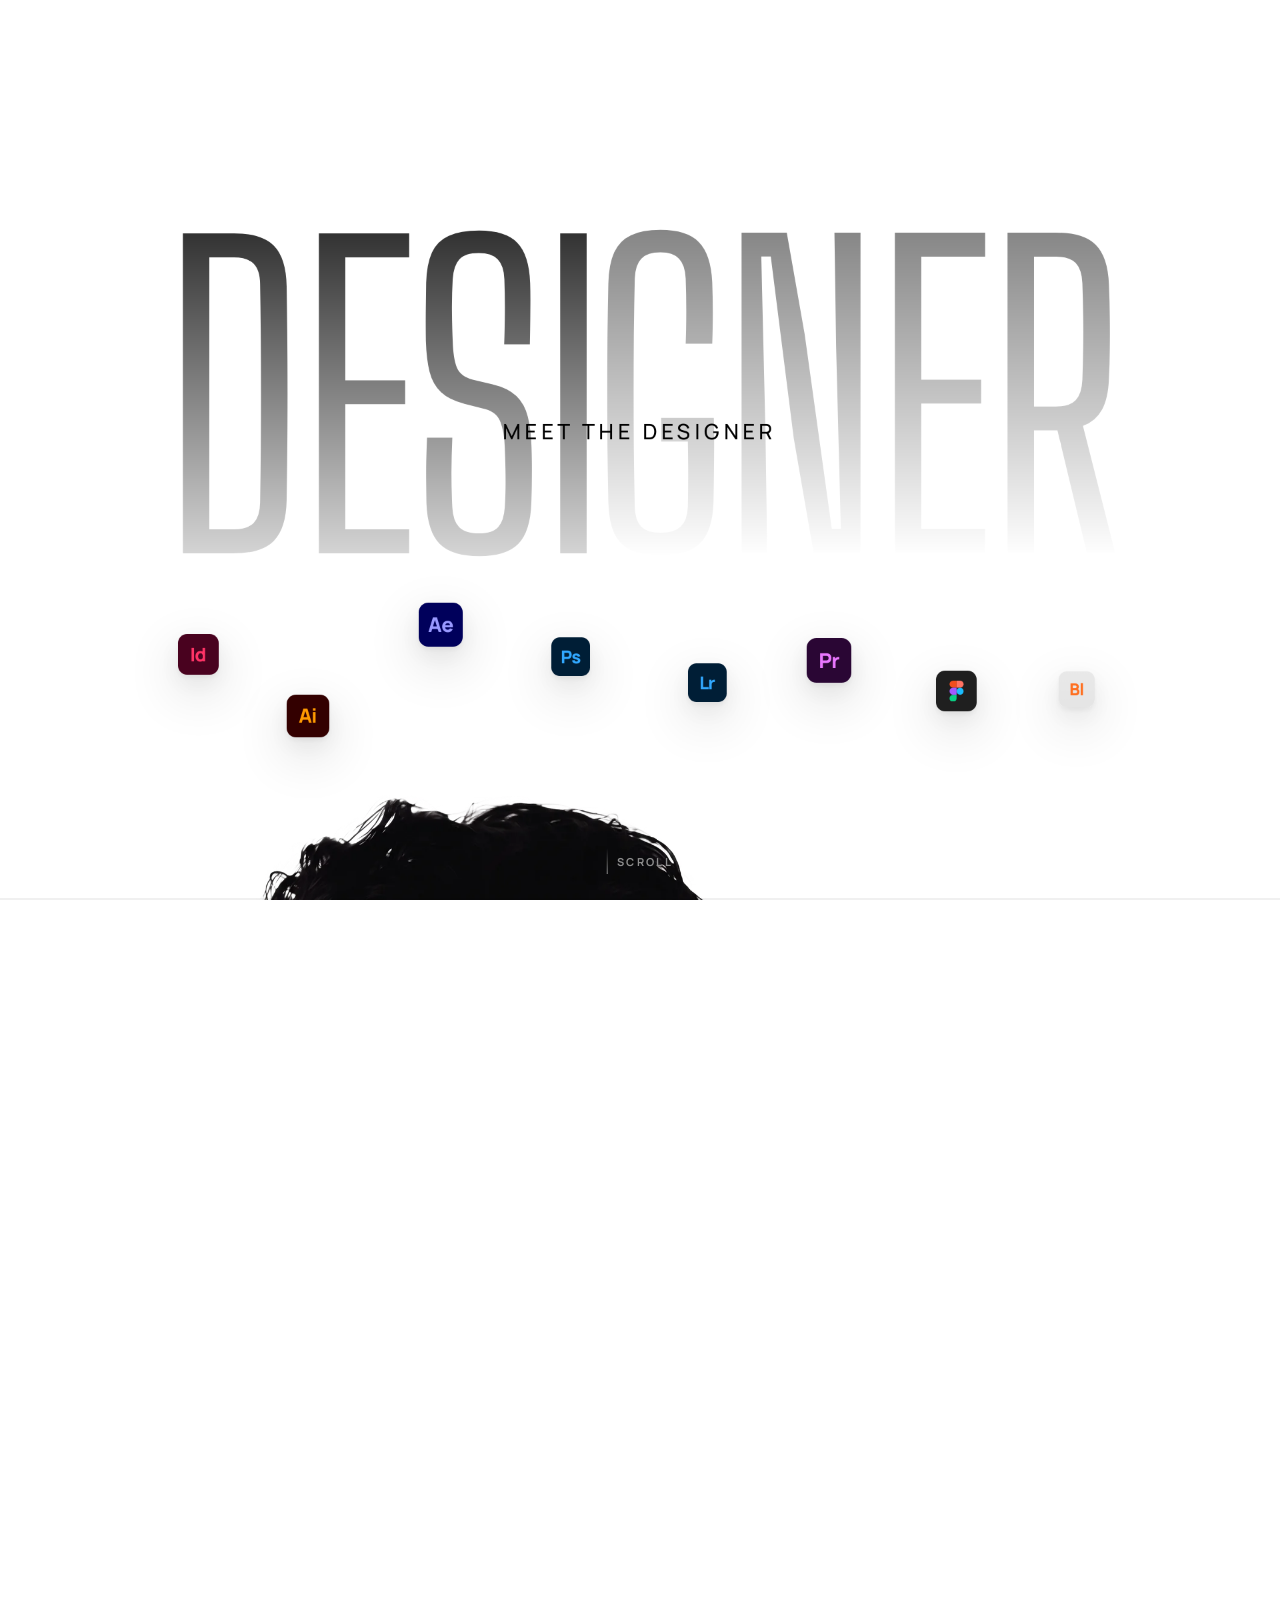
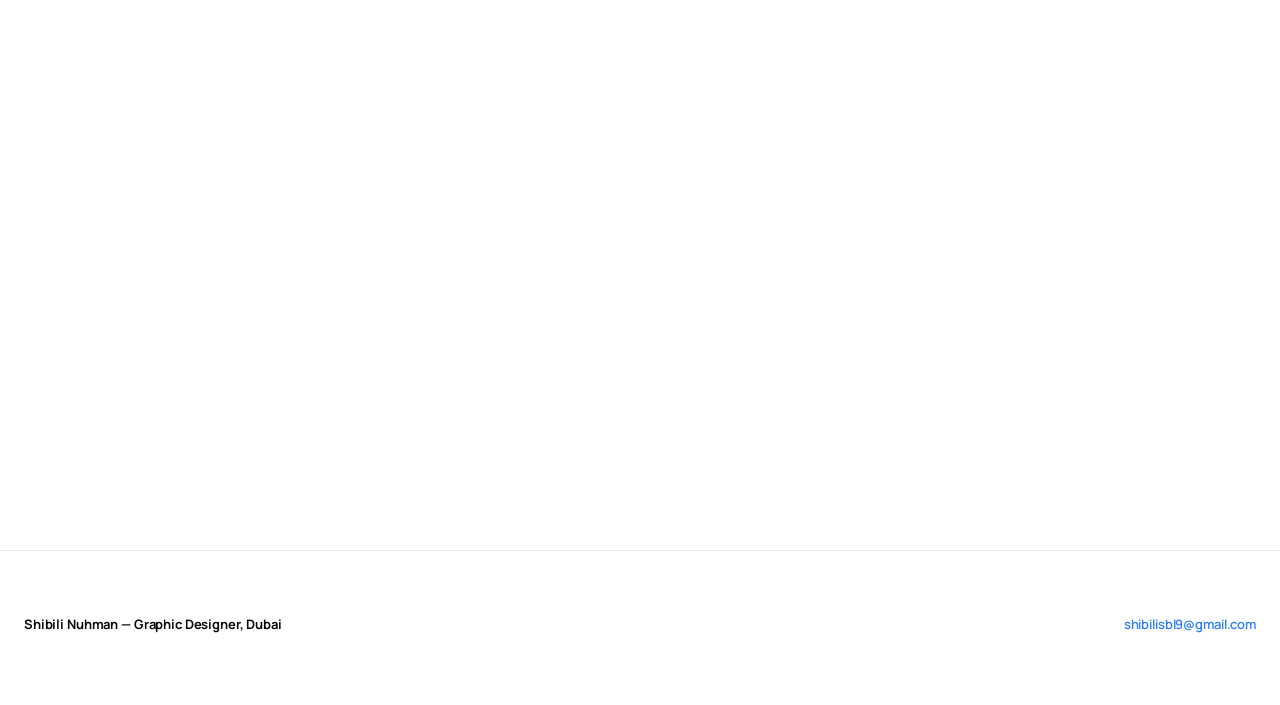
==== portfolio/index.html @ 5ada85d9 "Add scroll-animated portfolio built from the Figma storyboard The uploaded .fig is a 12-frame storyb" ====
<!doctype html>
<html lang="en">
<head>
<meta charset="utf-8" />
<meta name="viewport" content="width=device-width,initial-scale=1,viewport-fit=cover" />
<title>Shibili Nuhman — Graphic Designer</title>
<meta name="description" content="Graphic designer in Dubai. Concept, execution, deliver — one seamless workflow from the first sketch to the final export." />
<meta name="theme-color" content="#ffffff" />
<link rel="icon" href="data:image/svg+xml,%3Csvg xmlns='http://www.w3.org/2000/svg' viewBox='0 0 32 32'%3E%3Crect width='32' height='32' rx='7' fill='%23000'/%3E%3Ctext x='16' y='23' font-family='Helvetica,Arial,sans-serif' font-size='19' font-weight='700' fill='%23fff' text-anchor='middle'%3ES%3C/text%3E%3C/svg%3E" />
<meta property="og:title" content="Shibili Nuhman — Graphic Designer" />
<meta property="og:description" content="Concept, execution, deliver. One seamless workflow from the first sketch to the final export." />
<meta property="og:type" content="website" />
<link rel="preload" href="fonts/manrope-latin.woff2" as="font" type="font/woff2" crossorigin />
<link rel="preload" href="fonts/big-shoulders-display-latin.woff2" as="font" type="font/woff2" crossorigin />
<link rel="stylesheet" href="styles.css" />
</head>
<body>

<div class="scroller" id="scroller">
  <div class="pin">
    <div class="stage" id="stage">
      <div class="frame" id="frame">

        <!-- ── Act 1 · kinetic type ─────────────────────────── -->
        <div class="giant giant--a" id="desi">DESI</div>
        <img class="cutout" id="cutout" src="assets/portrait-cutout.webp"
             alt="Shibili Nuhman in profile, lit from behind" decoding="async" fetchpriority="high" />
        <div class="giant giant--b" id="gner">GNER</div>
        <div class="meet" id="meet">MEET THE DESIGNER</div>

        <!-- ── Act 2 · portrait + statement ─────────────────── -->
        <img class="profile" id="profile" src="assets/portrait-profile.webp"
             alt="Black and white portrait of Shibili Nuhman" decoding="async" />

        <div class="card" id="card"></div>
        <div class="hi" id="hi">Hi,</div>

        <h1 class="heading" id="heading">
          <span class="ln" id="ln1">Hi, I&rsquo;m</span>
          <span class="ln" id="ln2">Shibili Nuhman</span>
          <span class="ln" id="ln3">I love making brands m<span id="oo">o</span>ve</span>
          <span class="ln" id="ln4">on screens, on paper, on streets</span>
        </h1>

        <div class="badge" id="badge">
          <span class="badge__pill badge__pill--3"></span>
          <span class="badge__pill badge__pill--2"></span>
          <span class="badge__pill badge__pill--1"></span>
          <span class="badge__face">GRAPHIC DESIGNER</span>
        </div>

        <!-- ── Act 3 · the facts ────────────────────────────── -->
        <div class="panel" id="panel">
          <div class="panel__glass panel__glass--main"></div>
          <div class="panel__glass panel__glass--top"></div>
          <div class="panel__glass panel__glass--bottom"></div>

          <div class="pl pl--work">
            <p class="ovl">HOW I WORK</p>
            <p class="lede">CONCEPT &bull; EXECUTION &bull; DELIVER</p>
            <p class="note">No switch. No wait. One seamless, reusable workflow<br />from the first sketch to the final export.</p>
          </div>

          <div class="pl pl--where">
            <p class="ovl">WHERE I WORK(ED)</p>
            <p class="stat">4+</p>
            <p class="orgs"><span>Zee Real Estate</span><span>Dulight FZE</span></p>
            <p class="note note--tight">years in Dubai, building<br />content that carries them.</p>
          </div>

          <div class="pl pl--lang">
            <p class="lede lede--sm">ENGLISH &bull; ARABIC &bull; MALAYALAM</p>
            <p class="note note--xs">I read and write English and Arabic. Speaking is limited to English and my native Malayalam.</p>
          </div>
        </div>

        <!-- software row: animates on its own path across the whole timeline -->
        <div class="tools" id="tools">
          <span class="tool" data-tool="id"><b>Id</b></span>
          <span class="tool" data-tool="ai"><b>Ai</b></span>
          <span class="tool" data-tool="ae"><b>Ae</b></span>
          <span class="tool" data-tool="ps"><b>Ps</b></span>
          <span class="tool" data-tool="lr"><b>Lr</b></span>
          <span class="tool" data-tool="pr"><b>Pr</b></span>
          <span class="tool" data-tool="fg"><svg viewBox="0 0 38 57" aria-hidden="true"><path fill="#1ABCFE" d="M19 28.5a9.5 9.5 0 1 1 19 0 9.5 9.5 0 0 1-19 0z"/><path fill="#0ACF83" d="M0 47.5A9.5 9.5 0 0 1 9.5 38H19v9.5a9.5 9.5 0 1 1-19 0z"/><path fill="#FF7262" d="M19 0v19h9.5a9.5 9.5 0 1 0 0-19H19z"/><path fill="#F24E1E" d="M0 9.5A9.5 9.5 0 0 0 9.5 19H19V0H9.5A9.5 9.5 0 0 0 0 9.5z"/><path fill="#A259FF" d="M0 28.5A9.5 9.5 0 0 0 9.5 38H19V19H9.5A9.5 9.5 0 0 0 0 28.5z"/></svg></span>
          <span class="tool" data-tool="bl"><b>Bl</b></span>
        </div>

        <img class="photocard" id="photocard" src="assets/portrait-card.webp"
             alt="Portrait of Shibili Nuhman" decoding="async" />

      </div><!-- /frame -->
    </div><!-- /stage -->

    <div class="cue" id="cue"><span></span>scroll</div>
    <div class="rail"><i id="railfill"></i></div>
  </div><!-- /pin -->
</div><!-- /scroller -->

<footer class="foot">
  <p class="foot__name">Shibili Nuhman &mdash; Graphic Designer, Dubai</p>
  <p class="foot__links">
    <a href="mailto:shibilisbl9@gmail.com">shibilisbl9@gmail.com</a>
  </p>
</footer>

<noscript>
  <style>
    .scroller{height:auto}
    .pin{position:static;height:auto;overflow:visible}
    .stage{position:static}
    .frame{position:static;transform:none;width:auto;height:auto}
    .frame > *{position:static!important;transform:none!important;opacity:1!important}
    .giant,.meet,.cutout,.profile,.card,.hi,.badge,.panel__glass,.tools,.rail,.cue{display:none}
    .heading{width:auto;padding:14vh 6vw 0;font-size:clamp(28px,5vw,58px);line-height:1.18}
    .panel{padding:6vh 6vw}
    .pl{position:static;inset:auto;margin-bottom:34px}
    .pl p{position:static!important;width:auto!important;margin:0 0 6px}
    .photocard{display:block;width:min(320px,60vw);height:auto;margin:0 6vw 6vh}
  </style>
</noscript>
<script src="scroll.js"></script>
</body>
</html>
---- portfolio/styles.css ----
/* ============================================================
   Shibili Nuhman — scroll-driven portfolio
   Layout is authored in Figma design space and scaled to fit:
     desktop  1920 x 1080
     compact   390 x  844
   Every animated box is positioned by JS in design pixels.
   ============================================================ */

/* Self-hosted variable faces (SIL Open Font License 1.1) — no third-party
   requests, and the metrics the layout is tuned against always arrive. */
@font-face{
  font-family:"Manrope";
  font-style:normal;
  font-weight:400 800;
  font-display:swap;
  src:url("fonts/manrope-latin.woff2") format("woff2");
  unicode-range:U+0000-00FF,U+0131,U+0152-0153,U+02BB-02BC,U+02C6,U+02DA,U+02DC,U+0304,U+0308,U+0329,U+2000-206F,U+20AC,U+2122,U+2191,U+2193,U+2212,U+2215,U+FEFF,U+FFFD;
}
@font-face{
  font-family:"Manrope";
  font-style:normal;
  font-weight:400 800;
  font-display:swap;
  src:url("fonts/manrope-latin-ext.woff2") format("woff2");
  unicode-range:U+0100-02BA,U+02BD-02C5,U+02C7-02CC,U+02CE-02D7,U+02DD-02FF,U+0304,U+0308,U+0329,U+1D00-1DBF,U+1E00-1E9F,U+1EF2-1EFF,U+2020,U+20A0-20AB,U+20AD-20C0,U+2113,U+2C60-2C7F,U+A720-A7FF;
}
@font-face{
  font-family:"Big Shoulders Display";
  font-style:normal;
  font-weight:400 600;
  font-display:swap;
  src:url("fonts/big-shoulders-display-latin.woff2") format("woff2");
  unicode-range:U+0000-00FF,U+0131,U+0152-0153,U+02BB-02BC,U+02C6,U+02DA,U+02DC,U+0304,U+0308,U+0329,U+2000-206F,U+20AC,U+2122,U+2191,U+2193,U+2212,U+2215,U+FEFF,U+FFFD;
}

:root{
  /* desktop design-space type scale is the default, so the page still reads
     correctly before JS picks a layout (and with JS off entirely) */
  --giant-size:600px; --meet-size:32px;  --hi-size:228px;
  --head-size:47px;   --head-lh:55px;    --head-w:900px;
  --ovl-size:14px;    --lede-size:28px;  --lede-sm:14px;
  --note-size:17px;   --note-sm:14px;    --note-xs:11px;
  --stat-size:68px;   --org-size:17px;

  --ink:#000;
  --ink-soft:#0B0B0B;
  --muted:#8D8D8D;
  --accent:#2B7FFF;
  --paper:#fff;

  /* Figma "Group 8" layered lift */
  --lift:
    0 6px 13px rgba(0,0,0,.29),
    0 24px 24px rgba(0,0,0,.26),
    0 55px 33px rgba(0,0,0,.15),
    0 98px 39px rgba(0,0,0,.04),
    0 153px 43px rgba(0,0,0,.01);
  --lift-tool:
    0 26px 80px rgba(0,0,0,.16),
    0 12px 40px rgba(0,0,0,.07),
    0 5px 8px rgba(0,0,0,.05);
}

*,*::before,*::after{box-sizing:border-box}

html{background:var(--paper);-webkit-text-size-adjust:100%}
body{
  margin:0;
  background:var(--paper);
  color:var(--ink);
  font-family:"Manrope",ui-sans-serif,system-ui,-apple-system,"Segoe UI",Roboto,sans-serif;
  -webkit-font-smoothing:antialiased;
  -moz-osx-font-smoothing:grayscale;
  overflow-x:hidden;
}

/* ── scroll scaffold ─────────────────────────────────────── */
.scroller{height:950vh;position:relative}
.pin{position:sticky;top:0;height:100svh;overflow:hidden}

.stage{position:absolute;inset:0}
.frame{
  position:absolute;
  left:50%;top:50%;
  width:var(--W);height:var(--H);
  transform:translate(-50%,-50%) scale(var(--s,1));
  transform-origin:center center;
  will-change:transform;
}
.frame > *{position:absolute;top:0;left:0;will-change:transform,opacity}
#desi{z-index:1} #cutout{z-index:2} #gner{z-index:3} #meet{z-index:4}
#profile{z-index:2} #photocard{z-index:3}
#card{z-index:5} #panel{z-index:5} #hi{z-index:6} #heading{z-index:7}
#badge{z-index:8} #tools{z-index:9}

/* ── Act 1 · giant kinetic type ──────────────────────────── */
.giant{
  width:var(--W);
  font-family:"Big Shoulders Display","Oswald","Haettenschweiler","Arial Narrow",
              ui-sans-serif,system-ui,sans-serif;
  font-weight:400;
  font-size:var(--giant-size);
  line-height:1.2;
  letter-spacing:-.02em;
  text-align:center;
  white-space:nowrap;
  -webkit-background-clip:text;
  background-clip:text;
  color:transparent;
  user-select:none;
}
.giant--a{background-image:linear-gradient(180deg,rgba(0,0,0,.95) 0%,rgba(255,255,255,0) 100%)}
.giant--b{background-image:linear-gradient(180deg,rgba(0,0,0,.58) 0%,rgba(255,255,255,0) 83%)}

.meet{
  width:var(--W);
  text-align:center;
  font-family:-apple-system,"SF Pro Display","Manrope",system-ui,sans-serif;
  font-weight:500;
  font-size:var(--meet-size);
  line-height:1.32;
  color:#000;
  white-space:nowrap;
  user-select:none;
}

.cutout{height:auto;object-fit:contain;pointer-events:none}

/* ── portraits ───────────────────────────────────────────── */
.profile{
  object-fit:cover;
  object-position:50% 22%;
  transform-origin:0 0;
  filter:contrast(.96) brightness(1.02);
}
.photocard{
  object-fit:cover;
  object-position:50% 30%;
  transform-origin:0 0;
  box-shadow:0 21px 46px rgba(0,0,0,.10), 0 83px 83px rgba(0,0,0,.09);
}

/* ── statement card + heading ────────────────────────────── */
.card{background:var(--paper);box-shadow:0 4px 200px rgba(0,0,0,.25)}

.hi{
  font-weight:600;
  font-size:var(--hi-size);
  line-height:1;
  letter-spacing:-.05em;
  transform-origin:0 0;
}

.heading{
  margin:0;
  font-weight:700;
  font-size:var(--head-size);
  line-height:var(--head-lh);
  letter-spacing:-.05em;
  color:var(--ink);
  width:var(--head-w);
}
.heading .ln{display:block;white-space:nowrap}
#oo{letter-spacing:-.06em}

/* ── glass badge (Figma "Liquid Glass" pill stack) ───────── */
.badge{display:block}
.badge__pill,.badge__face{
  position:absolute;
  border-radius:999px;
  display:grid;place-items:center;
}
.badge__pill{
  background:rgba(255,255,255,.55);
  box-shadow:inset 0 0 0 1px rgba(0,0,0,.06), 0 2px 10px rgba(0,0,0,.06);
  backdrop-filter:blur(6px);
  -webkit-backdrop-filter:blur(6px);
}
.badge__pill--3{left:0;   top:calc(var(--bh) * .34); width:calc(var(--bw) * .77); height:calc(var(--bh) * .66)}
.badge__pill--2{left:calc(var(--bw)*.06); top:calc(var(--bh)*.20); width:calc(var(--bw)*.80); height:calc(var(--bh)*.66)}
.badge__pill--1{left:calc(var(--bw)*.12); top:calc(var(--bh)*.34); width:calc(var(--bw)*.88); height:calc(var(--bh)*.66)}
.badge__face{
  left:calc(var(--bw)*.06); top:0;
  width:calc(var(--bw)*.92); height:calc(var(--bh)*.66);
  background:rgba(255,255,255,.72);
  box-shadow:inset 0 0 0 1px rgba(0,0,0,.08), 0 8px 24px rgba(0,0,0,.10);
  backdrop-filter:blur(14px) saturate(1.4);
  -webkit-backdrop-filter:blur(14px) saturate(1.4);
  font-size:calc(var(--bh) * .21);
  font-weight:800;
  letter-spacing:.14em;
  color:var(--ink-soft);
  white-space:nowrap;
}

/* ── info panel ──────────────────────────────────────────── */
.panel{--pw:1px}
.panel__glass{position:absolute}
.panel__glass--main  {left:0; top:0; width:67.8%;  height:100%;  background:rgba(217,217,217,.5)}
.panel__glass--top   {left:70%; top:0; width:30%; height:60%;  background:#CFD4D4; mix-blend-mode:luminosity}
.panel__glass--bottom{left:70%; top:65.7%; width:30%; height:34.3%; background:rgba(213,225,235,.79); opacity:.42; mix-blend-mode:luminosity}

.pl{position:absolute;inset:0}
.pl p{margin:0;position:absolute}

.ovl{
  font-size:var(--ovl-size);
  font-weight:700;
  letter-spacing:.07em;
  color:var(--muted);
  line-height:1.2;
}
.lede{
  font-size:var(--lede-size);
  font-weight:700;
  letter-spacing:.018em;
  color:var(--accent);
  line-height:1.64;
}
.lede--sm{font-size:var(--lede-sm);font-weight:800;letter-spacing:.036em;line-height:1.5}
.note{font-size:var(--note-size);font-weight:400;color:var(--ink);line-height:1.18}
.note--tight{font-size:var(--note-sm);line-height:1.15}
.note--xs{font-size:var(--note-xs);line-height:1.45}
.stat{
  font-size:var(--stat-size);
  font-weight:800;
  letter-spacing:-.069em;
  color:var(--accent);
  line-height:1.85;
}
.orgs{display:flex;flex-direction:column}
.orgs span{
  font-size:var(--org-size);
  font-weight:700;
  letter-spacing:-.022em;
  color:var(--ink-soft);
  line-height:1.3;
}

/* ── software tiles ──────────────────────────────────────── */
.tools{}
.tool{
  position:absolute;
  display:grid;place-items:center;
  border-radius:calc(var(--ts,42px) * .22);
  box-shadow:var(--lift-tool);
  overflow:hidden;
}
.tool b{
  font-weight:800;
  font-size:calc(var(--ts,42px) * .46);
  letter-spacing:-.02em;
  line-height:1;
}
.tool svg{width:52%;height:52%;display:block}
.tool[data-tool="id"]{background:#49021F} .tool[data-tool="id"] b{color:#FF3366}
.tool[data-tool="ai"]{background:#330000} .tool[data-tool="ai"] b{color:#FF9A00}
.tool[data-tool="ae"]{background:#00005B} .tool[data-tool="ae"] b{color:#9999FF}
.tool[data-tool="ps"]{background:#001E36} .tool[data-tool="ps"] b{color:#31A8FF}
.tool[data-tool="lr"]{background:#001E36} .tool[data-tool="lr"] b{color:#31A8FF}
.tool[data-tool="pr"]{background:#2A0634} .tool[data-tool="pr"] b{color:#EA77FF}
.tool[data-tool="fg"]{background:#1F1F1F}
.tool[data-tool="bl"]{background:linear-gradient(180deg,#E9E9E9,#E5E5E5)} .tool[data-tool="bl"] b{color:#FF7021}

/* ── chrome ──────────────────────────────────────────────── */
.cue{
  position:absolute;left:50%;bottom:26px;transform:translateX(-50%);
  display:flex;align-items:center;gap:9px;
  font-size:11px;font-weight:700;letter-spacing:.22em;text-transform:uppercase;
  color:var(--muted);pointer-events:none;
}
.cue span{
  width:1px;height:26px;
  background:linear-gradient(180deg,transparent,var(--muted));
  animation:drip 1.9s ease-in-out infinite;
}
@keyframes drip{0%,100%{transform:scaleY(.35);opacity:.35}50%{transform:scaleY(1);opacity:1}}

.rail{position:absolute;left:0;right:0;bottom:0;height:2px;background:rgba(0,0,0,.06)}
.rail i{display:block;height:100%;width:0;background:var(--accent);transform-origin:0 50%}

.foot{
  padding:64px 24px 72px;
  border-top:1px solid rgba(0,0,0,.08);
  display:flex;flex-wrap:wrap;gap:8px 32px;
  justify-content:space-between;align-items:baseline;
}
.foot p{margin:0;font-size:13px;letter-spacing:-.01em}
.foot__name{font-weight:700;color:var(--ink-soft)}
.foot__links a{color:var(--accent);text-decoration:none;font-weight:600}
.foot__links a:hover{text-decoration:underline}

/* ── design-space type scales ────────────────────────────── */
html.dsk{
  --giant-size:600px; --meet-size:32px;  --hi-size:228px;
  --head-size:47px;   --head-lh:55px;    --head-w:900px;
  --ovl-size:14px;    --lede-size:28px;  --lede-sm:14px;
  --note-size:17px;   --note-sm:14px;    --note-xs:11px;
  --stat-size:68px;   --org-size:17px;
}
html.mob{
  --giant-size:130px; --meet-size:12px;  --hi-size:80px;
  --head-size:22px;   --head-lh:26px;    --head-w:360px;
  --ovl-size:10px;    --lede-size:17px;  --lede-sm:11px;
  --note-size:11px;   --note-sm:10px;    --note-xs:9px;
  --stat-size:44px;   --org-size:13px;
}

/* panel internals · desktop — offsets are Figma coords minus the panel origin (178,712) */
html.dsk .pl--work  .ovl {left:53px;  top:33px}
html.dsk .pl--work  .lede{left:47px;  top:136px; width:540px}
html.dsk .pl--work  .note{left:49px;  top:192px; width:540px}
html.dsk .pl--where .ovl {left:642px; top:33px}
html.dsk .pl--where .stat{left:634px; top:32px}
html.dsk .pl--where .orgs{left:729px; top:58px}
html.dsk .pl--where .note{left:642px; top:122px; width:236px}
html.dsk .pl--lang  .lede--sm{left:635px; top:194px; width:112px}
html.dsk .pl--lang  .note--xs{left:739px; top:192px; width:140px}

/* panel internals · compact — two stacked rows instead of two columns */
html.mob .pl--work  .ovl {left:14px;  top:12px}
html.mob .pl--work  .lede{left:14px;  top:72px;  width:334px}
html.mob .pl--work  .note{left:14px;  top:100px; width:334px}
html.mob .pl--where .ovl {left:14px;  top:150px}
html.mob .pl--where .stat{left:14px;  top:160px}
html.mob .pl--where .orgs{left:78px;  top:176px}
html.mob .pl--where .note{left:14px;  top:222px; width:170px}
html.mob .pl--lang  .lede--sm{left:200px; top:150px; width:146px}
html.mob .pl--lang  .note--xs{left:200px; top:192px; width:146px}
html.mob .panel__glass--main  {left:0;   top:0;   width:100%; height:49%}
html.mob .panel__glass--top   {left:0;   top:52%; width:52%;  height:48%}
html.mob .panel__glass--bottom{left:54%; top:52%; width:46%;  height:48%}

/* ── reduced motion: hold the final composition ──────────── */
@media (prefers-reduced-motion: reduce){
  .cue{display:none}
  .cue span{animation:none}
}
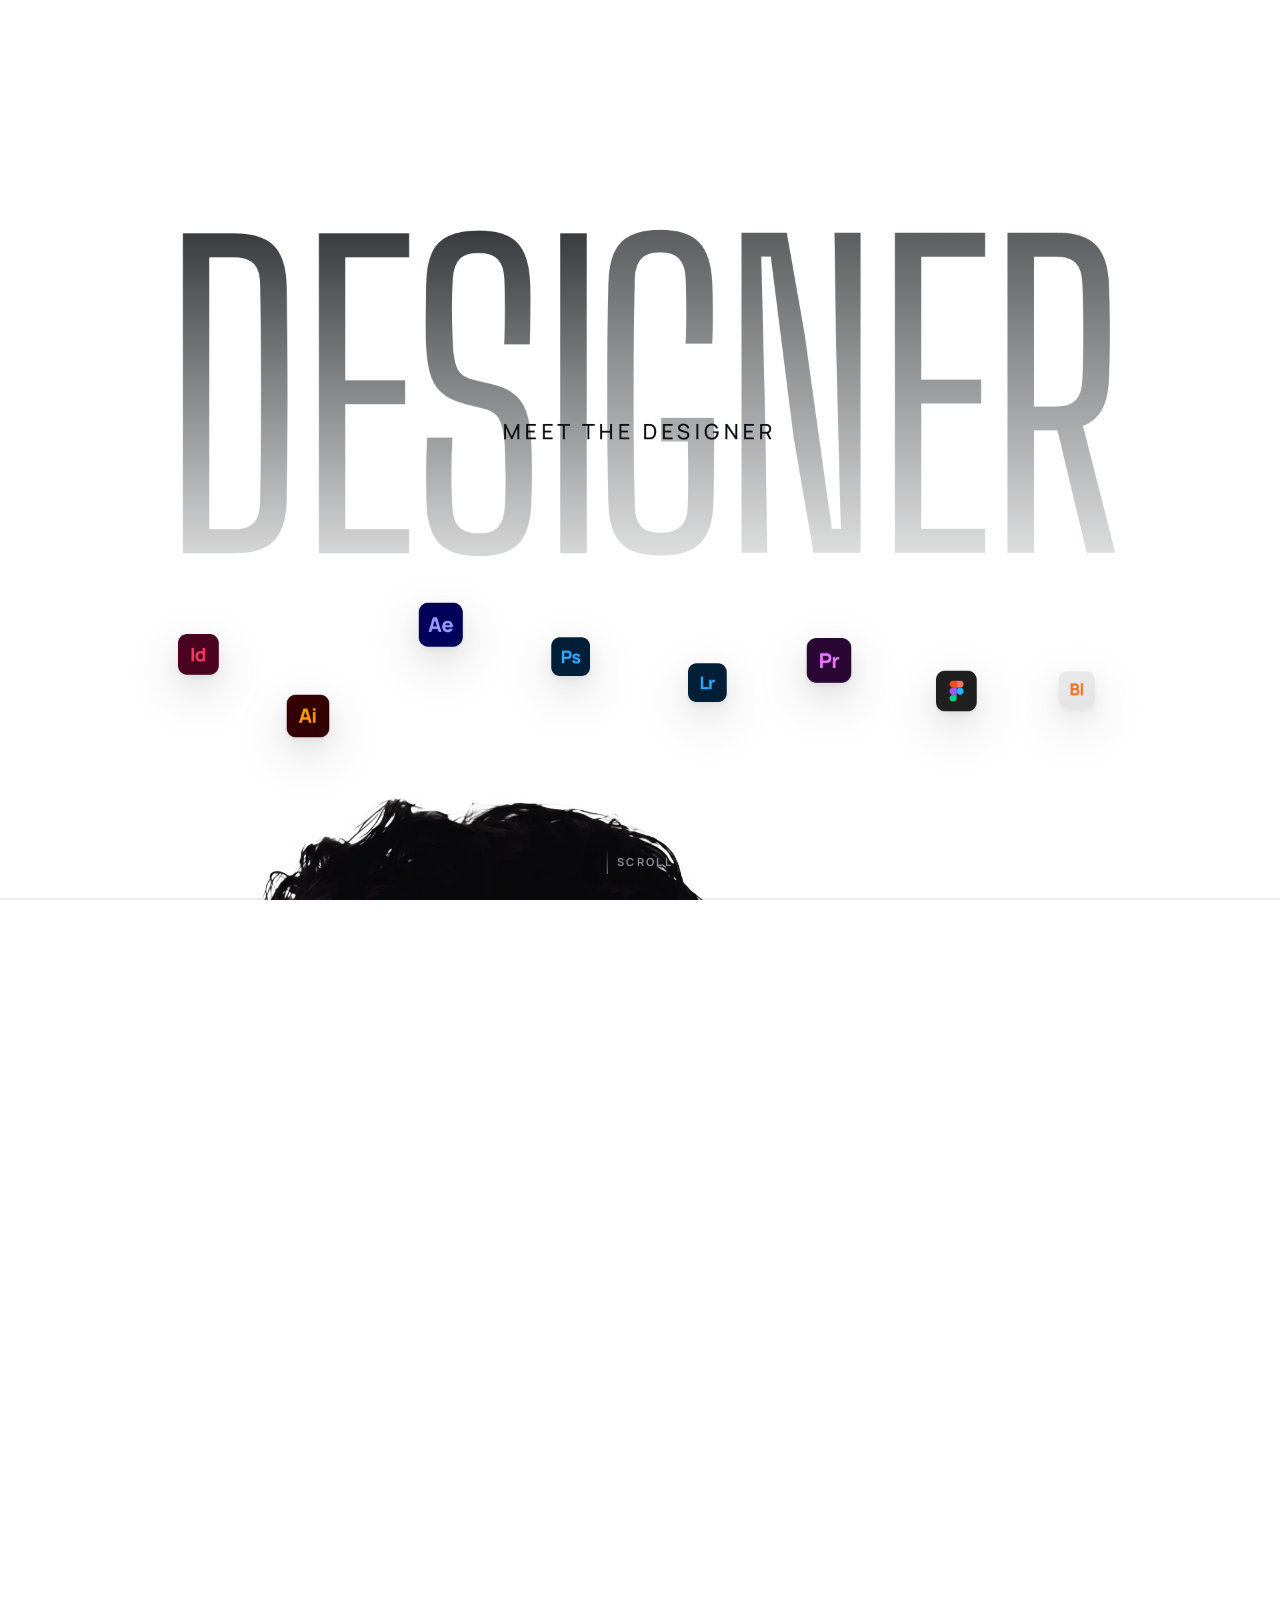
==== commit 10349107: "Rebuild the composition; keep the storyboard's choreography The Figma frames are working sketches, s" ====
--- a/portfolio/index.html
+++ b/portfolio/index.html
@@ -28,11 +28,15 @@
         <div class="giant giant--b" id="gner">GNER</div>
         <div class="meet" id="meet">MEET THE DESIGNER</div>
 
-        <!-- ── Act 2 · portrait + statement ─────────────────── -->
-        <img class="profile" id="profile" src="assets/portrait-profile.webp"
+        <!-- ── Act 2 · the portrait settles into its band ───── -->
+        <img class="portrait" id="profile" src="assets/portrait-profile.webp"
              alt="Black and white portrait of Shibili Nuhman" decoding="async" />
+        <img class="portrait" id="photocard" src="assets/portrait-card.webp"
+             alt="" aria-hidden="true" decoding="async" />
 
-        <div class="card" id="card"></div>
+        <!-- ── Act 3 · the statement ────────────────────────── -->
+        <div class="badge" id="badge"><span class="badge__face">GRAPHIC DESIGNER</span></div>
+
         <div class="hi" id="hi">Hi,</div>
 
         <h1 class="heading" id="heading">
@@ -42,39 +46,29 @@
           <span class="ln" id="ln4">on screens, on paper, on streets</span>
         </h1>
 
-        <div class="badge" id="badge">
-          <span class="badge__pill badge__pill--3"></span>
-          <span class="badge__pill badge__pill--2"></span>
-          <span class="badge__pill badge__pill--1"></span>
-          <span class="badge__face">GRAPHIC DESIGNER</span>
+        <!-- ── Act 4 · the facts ────────────────────────────── -->
+        <div class="panel" id="panel">
+          <section class="col col--work">
+            <p class="ovl">How I work</p>
+            <p class="lede">Concept &bull; Execution &bull; Deliver</p>
+            <p class="note">No switch. No wait. One seamless, reusable workflow from the first sketch to the final export.</p>
+          </section>
+
+          <section class="col col--where">
+            <p class="ovl">Where I work(ed)</p>
+            <p class="stat">4+</p>
+            <p class="note note--sm">years in Dubai, building brand identities and the content that carries them.</p>
+            <p class="orgs"><span>Zee Real Estate</span><span>Dulight FZE</span></p>
+          </section>
+
+          <section class="col col--lang">
+            <p class="ovl">Languages</p>
+            <p class="langs"><span>English</span><span>Arabic</span><span>Malayalam</span></p>
+            <p class="note note--xs">I read and write English and Arabic. Speaking is limited to English and my native Malayalam.</p>
+          </section>
         </div>
 
-        <!-- ── Act 3 · the facts ────────────────────────────── -->
-        <div class="panel" id="panel">
-          <div class="panel__glass panel__glass--main"></div>
-          <div class="panel__glass panel__glass--top"></div>
-          <div class="panel__glass panel__glass--bottom"></div>
-
-          <div class="pl pl--work">
-            <p class="ovl">HOW I WORK</p>
-            <p class="lede">CONCEPT &bull; EXECUTION &bull; DELIVER</p>
-            <p class="note">No switch. No wait. One seamless, reusable workflow<br />from the first sketch to the final export.</p>
-          </div>
-
-          <div class="pl pl--where">
-            <p class="ovl">WHERE I WORK(ED)</p>
-            <p class="stat">4+</p>
-            <p class="orgs"><span>Zee Real Estate</span><span>Dulight FZE</span></p>
-            <p class="note note--tight">years in Dubai, building<br />content that carries them.</p>
-          </div>
-
-          <div class="pl pl--lang">
-            <p class="lede lede--sm">ENGLISH &bull; ARABIC &bull; MALAYALAM</p>
-            <p class="note note--xs">I read and write English and Arabic. Speaking is limited to English and my native Malayalam.</p>
-          </div>
-        </div>
-
-        <!-- software row: animates on its own path across the whole timeline -->
+        <!-- the software row animates on its own path across the whole timeline -->
         <div class="tools" id="tools">
           <span class="tool" data-tool="id"><b>Id</b></span>
           <span class="tool" data-tool="ai"><b>Ai</b></span>
@@ -86,8 +80,10 @@
           <span class="tool" data-tool="bl"><b>Bl</b></span>
         </div>
 
-        <img class="photocard" id="photocard" src="assets/portrait-card.webp"
-             alt="Portrait of Shibili Nuhman" decoding="async" />
+        <p class="contact" id="contact">
+          <a href="mailto:shibilisbl9@gmail.com">shibilisbl9@gmail.com</a>
+          <span>Dubai, UAE</span>
+        </p>
 
       </div><!-- /frame -->
     </div><!-- /stage -->
@@ -97,26 +93,22 @@
   </div><!-- /pin -->
 </div><!-- /scroller -->
 
-<footer class="foot">
-  <p class="foot__name">Shibili Nuhman &mdash; Graphic Designer, Dubai</p>
-  <p class="foot__links">
-    <a href="mailto:shibilisbl9@gmail.com">shibilisbl9@gmail.com</a>
-  </p>
-</footer>
-
 <noscript>
   <style>
     .scroller{height:auto}
     .pin{position:static;height:auto;overflow:visible}
     .stage{position:static}
-    .frame{position:static;transform:none;width:auto;height:auto}
+    .frame{position:static;transform:none;width:auto;height:auto;padding:8vh 6vw}
     .frame > *{position:static!important;transform:none!important;opacity:1!important}
-    .giant,.meet,.cutout,.profile,.card,.hi,.badge,.panel__glass,.tools,.rail,.cue{display:none}
-    .heading{width:auto;padding:14vh 6vw 0;font-size:clamp(28px,5vw,58px);line-height:1.18}
-    .panel{padding:6vh 6vw}
-    .pl{position:static;inset:auto;margin-bottom:34px}
-    .pl p{position:static!important;width:auto!important;margin:0 0 6px}
-    .photocard{display:block;width:min(320px,60vw);height:auto;margin:0 6vw 6vh}
+    .giant,.meet,.cutout,.hi,.rail,.cue,#photocard{display:none}
+    .heading{width:auto;font-size:clamp(30px,5vw,64px);line-height:1.16;margin-bottom:8vh}
+    .panel{display:flex;flex-wrap:wrap;gap:40px}
+    .col{position:static!important;width:min(420px,100%)!important}
+    .tools{display:flex;flex-wrap:wrap;gap:12px;margin:32px 0}
+    .tool{position:static!important;transform:none!important;width:48px!important;height:48px!important;--ts:48px}
+    .portrait{display:block;width:min(360px,70vw);height:auto;margin-top:6vh;mask-image:none;-webkit-mask-image:none}
+    .badge{width:auto;height:auto;margin-bottom:24px}
+    .badge__face{position:static!important;width:auto!important;height:auto!important;padding:12px 22px;font-size:13px}
   </style>
 </noscript>
 <script src="scroll.js"></script>
--- a/portfolio/styles.css
+++ b/portfolio/styles.css
@@ -1,9 +1,15 @@
 /* ============================================================
    Shibili Nuhman — scroll-driven portfolio
-   Layout is authored in Figma design space and scaled to fit:
-     desktop  1920 x 1080
-     compact   390 x  844
-   Every animated box is positioned by JS in design pixels.
+
+   The motion comes from the Figma storyboard; the composition does
+   not. Those frames were working sketches (overlapping text, grey
+   placeholder blocking, zero radius, ad-hoc gaps), so the layout is
+   rebuilt here on a real grid and the choreography is kept intact.
+
+   Layout is authored in design space and scaled to fit:
+     wide     1920 x 1080   content column 120 -> 1240, portrait bleeds right
+     compact   390 x  844   portrait band on top, content beneath
+   Animated boxes are positioned by JS in design pixels.
    ============================================================ */
 
 /* Self-hosted variable faces (SIL Open Font License 1.1) — no third-party
@@ -34,31 +40,28 @@
 }
 
 :root{
-  /* desktop design-space type scale is the default, so the page still reads
-     correctly before JS picks a layout (and with JS off entirely) */
-  --giant-size:600px; --meet-size:32px;  --hi-size:228px;
-  --head-size:47px;   --head-lh:55px;    --head-w:900px;
-  --ovl-size:14px;    --lede-size:28px;  --lede-sm:14px;
-  --note-size:17px;   --note-sm:14px;    --note-xs:11px;
-  --stat-size:68px;   --org-size:17px;
-
-  --ink:#000;
-  --ink-soft:#0B0B0B;
-  --muted:#8D8D8D;
+  /* wide design-space type scale is the default, so the page reads correctly
+     before JS picks a layout, and with JS off entirely */
+  --giant-size:600px; --meet-size:32px;  --hi-size:240px;
+  --head-size:70px;   --head-lh:84px;    --head-w:1120px;
+  --ovl-size:13px;    --lede-size:26px;  --lang-size:22px;
+  --note-size:16px;   --note-sm:13px;    --note-xs:13px;
+  --stat-size:64px;   --org-size:16px;   --contact-size:17px;
+  --badge-fs:15px;    --tool-gap:20px;
+
+  /* Neutrals biased a few degrees cool, toward the accent, so the greys read
+     as chosen rather than inherited. */
+  --paper:#fff;
+  --ink:#0A0C10;
+  --ink-soft:#161A21;
+  --muted:#868D99;
+  --rule:rgba(16,20,28,.16);
   --accent:#2B7FFF;
-  --paper:#fff;
-
-  /* Figma "Group 8" layered lift */
-  --lift:
-    0 6px 13px rgba(0,0,0,.29),
-    0 24px 24px rgba(0,0,0,.26),
-    0 55px 33px rgba(0,0,0,.15),
-    0 98px 39px rgba(0,0,0,.04),
-    0 153px 43px rgba(0,0,0,.01);
+
   --lift-tool:
-    0 26px 80px rgba(0,0,0,.16),
-    0 12px 40px rgba(0,0,0,.07),
-    0 5px 8px rgba(0,0,0,.05);
+    0 26px 80px rgba(10,12,16,.16),
+    0 12px 40px rgba(10,12,16,.07),
+    0 5px 8px rgba(10,12,16,.05);
 }
 
 *,*::before,*::after{box-sizing:border-box}
@@ -73,9 +76,11 @@
   -moz-osx-font-smoothing:grayscale;
   overflow-x:hidden;
 }
+a{color:inherit}
+:focus-visible{outline:2px solid var(--accent);outline-offset:3px;border-radius:2px}
 
 /* ── scroll scaffold ─────────────────────────────────────── */
-.scroller{height:950vh;position:relative}
+.scroller{height:600vh;position:relative}
 .pin{position:sticky;top:0;height:100svh;overflow:hidden}
 
 .stage{position:absolute;inset:0}
@@ -88,10 +93,12 @@
   will-change:transform;
 }
 .frame > *{position:absolute;top:0;left:0;will-change:transform,opacity}
-#desi{z-index:1} #cutout{z-index:2} #gner{z-index:3} #meet{z-index:4}
-#profile{z-index:2} #photocard{z-index:3}
-#card{z-index:5} #panel{z-index:5} #hi{z-index:6} #heading{z-index:7}
-#badge{z-index:8} #tools{z-index:9}
+
+#desi,#gner{z-index:1}
+#panel,#contact{z-index:2}
+#profile,#photocard{z-index:3}
+#cutout{z-index:4} #meet{z-index:5}
+#hi{z-index:6} #heading{z-index:7} #badge{z-index:8} #tools{z-index:9}
 
 /* ── Act 1 · giant kinetic type ──────────────────────────── */
 .giant{
@@ -109,8 +116,9 @@
   color:transparent;
   user-select:none;
 }
-.giant--a{background-image:linear-gradient(180deg,rgba(0,0,0,.95) 0%,rgba(255,255,255,0) 100%)}
-.giant--b{background-image:linear-gradient(180deg,rgba(0,0,0,.58) 0%,rgba(255,255,255,0) 83%)}
+/* the two halves are one word — matched fade, only the weight differs */
+.giant--a{background-image:linear-gradient(180deg,rgba(10,12,16,.95) 0%,rgba(255,255,255,0) 100%)}
+.giant--b{background-image:linear-gradient(180deg,rgba(10,12,16,.78) 0%,rgba(255,255,255,0) 100%)}
 
 .meet{
   width:var(--W);
@@ -119,30 +127,27 @@
   font-weight:500;
   font-size:var(--meet-size);
   line-height:1.32;
-  color:#000;
+  color:var(--ink);
   white-space:nowrap;
   user-select:none;
 }
 
 .cutout{height:auto;object-fit:contain;pointer-events:none}
 
-/* ── portraits ───────────────────────────────────────────── */
-.profile{
+/* ── the portrait band ───────────────────────────────────── */
+/* Masked on the leading edge so it dissolves into the page instead of
+   butting a hard rectangle against white. */
+.portrait{
   object-fit:cover;
   object-position:50% 22%;
   transform-origin:0 0;
   filter:contrast(.96) brightness(1.02);
-}
-.photocard{
-  object-fit:cover;
-  object-position:50% 30%;
-  transform-origin:0 0;
-  box-shadow:0 21px 46px rgba(0,0,0,.10), 0 83px 83px rgba(0,0,0,.09);
-}
-
-/* ── statement card + heading ────────────────────────────── */
-.card{background:var(--paper);box-shadow:0 4px 200px rgba(0,0,0,.25)}
-
+  -webkit-mask-image:linear-gradient(90deg,#000 84%,transparent 100%);
+          mask-image:linear-gradient(90deg,#000 84%,transparent 100%);
+}
+#photocard{object-position:50% 26%}
+
+/* ── the statement ───────────────────────────────────────── */
 .hi{
   font-weight:600;
   font-size:var(--hi-size);
@@ -156,99 +161,122 @@
   font-weight:700;
   font-size:var(--head-size);
   line-height:var(--head-lh);
-  letter-spacing:-.05em;
+  letter-spacing:-.045em;
   color:var(--ink);
   width:var(--head-w);
 }
 .heading .ln{display:block;white-space:nowrap}
-#oo{letter-spacing:-.06em}
-
-/* ── glass badge (Figma "Liquid Glass" pill stack) ───────── */
+#oo{letter-spacing:-.055em}
+
 .badge{display:block}
-.badge__pill,.badge__face{
+.badge__face{
   position:absolute;
+  inset:0;
+  display:grid;place-items:center;
   border-radius:999px;
-  display:grid;place-items:center;
-}
-.badge__pill{
-  background:rgba(255,255,255,.55);
-  box-shadow:inset 0 0 0 1px rgba(0,0,0,.06), 0 2px 10px rgba(0,0,0,.06);
-  backdrop-filter:blur(6px);
-  -webkit-backdrop-filter:blur(6px);
-}
-.badge__pill--3{left:0;   top:calc(var(--bh) * .34); width:calc(var(--bw) * .77); height:calc(var(--bh) * .66)}
-.badge__pill--2{left:calc(var(--bw)*.06); top:calc(var(--bh)*.20); width:calc(var(--bw)*.80); height:calc(var(--bh)*.66)}
-.badge__pill--1{left:calc(var(--bw)*.12); top:calc(var(--bh)*.34); width:calc(var(--bw)*.88); height:calc(var(--bh)*.66)}
-.badge__face{
-  left:calc(var(--bw)*.06); top:0;
-  width:calc(var(--bw)*.92); height:calc(var(--bh)*.66);
-  background:rgba(255,255,255,.72);
-  box-shadow:inset 0 0 0 1px rgba(0,0,0,.08), 0 8px 24px rgba(0,0,0,.10);
+  background:rgba(255,255,255,.7);
+  box-shadow:inset 0 0 0 1px rgba(16,20,28,.2), 0 10px 30px rgba(10,12,16,.1);
   backdrop-filter:blur(14px) saturate(1.4);
   -webkit-backdrop-filter:blur(14px) saturate(1.4);
-  font-size:calc(var(--bh) * .21);
-  font-weight:800;
-  letter-spacing:.14em;
+  font-size:var(--badge-fs);
+  font-weight:800;
+  letter-spacing:.16em;
+  text-transform:uppercase;
   color:var(--ink-soft);
   white-space:nowrap;
 }
 
-/* ── info panel ──────────────────────────────────────────── */
-.panel{--pw:1px}
-.panel__glass{position:absolute}
-.panel__glass--main  {left:0; top:0; width:67.8%;  height:100%;  background:rgba(217,217,217,.5)}
-.panel__glass--top   {left:70%; top:0; width:30%; height:60%;  background:#CFD4D4; mix-blend-mode:luminosity}
-.panel__glass--bottom{left:70%; top:65.7%; width:30%; height:34.3%; background:rgba(213,225,235,.79); opacity:.42; mix-blend-mode:luminosity}
-
-.pl{position:absolute;inset:0}
-.pl p{margin:0;position:absolute}
+/* ── the facts ───────────────────────────────────────────── */
+/* Three columns under hairline rules. The Figma's translucent grey blocks
+   were placeholder blocking; rules and space carry the structure instead. */
+.panel{}
+.col{
+  position:absolute;
+  top:0;
+  border-top:1px solid var(--rule);
+  padding-top:26px;
+}
+.col p{margin:0}
 
 .ovl{
   font-size:var(--ovl-size);
   font-weight:700;
-  letter-spacing:.07em;
+  letter-spacing:.11em;
+  text-transform:uppercase;
   color:var(--muted);
-  line-height:1.2;
+  line-height:1.3;
 }
 .lede{
   font-size:var(--lede-size);
-  font-weight:700;
-  letter-spacing:.018em;
+  font-weight:800;
+  letter-spacing:-.005em;
   color:var(--accent);
-  line-height:1.64;
-}
-.lede--sm{font-size:var(--lede-sm);font-weight:800;letter-spacing:.036em;line-height:1.5}
-.note{font-size:var(--note-size);font-weight:400;color:var(--ink);line-height:1.18}
-.note--tight{font-size:var(--note-sm);line-height:1.15}
-.note--xs{font-size:var(--note-xs);line-height:1.45}
+  line-height:1.2;
+  text-transform:uppercase;
+}
+.note{
+  font-size:var(--note-size);
+  font-weight:400;
+  color:var(--ink-soft);
+  line-height:1.42;
+  text-wrap:pretty;
+}
+.note--sm{font-size:var(--note-sm);line-height:1.45}
+.note--xs{font-size:var(--note-xs);line-height:1.5}
+
 .stat{
   font-size:var(--stat-size);
   font-weight:800;
-  letter-spacing:-.069em;
+  letter-spacing:-.055em;
   color:var(--accent);
-  line-height:1.85;
-}
-.orgs{display:flex;flex-direction:column}
+  line-height:1;
+  font-variant-numeric:tabular-nums;
+}
+.orgs,.langs{display:flex;flex-direction:column}
 .orgs span{
   font-size:var(--org-size);
   font-weight:700;
-  letter-spacing:-.022em;
-  color:var(--ink-soft);
+  letter-spacing:-.015em;
+  color:var(--ink);
+  line-height:1.35;
+}
+.langs span{
+  font-size:var(--lang-size);
+  font-weight:800;
+  letter-spacing:-.02em;
+  text-transform:uppercase;
+  color:var(--accent);
   line-height:1.3;
 }
 
+.contact{
+  margin:0;
+  display:flex;
+  align-items:baseline;
+  gap:22px;
+  font-size:var(--contact-size);
+  line-height:1.3;
+}
+.contact a{
+  color:var(--accent);
+  font-weight:700;
+  text-decoration:none;
+  border-bottom:1px solid transparent;
+}
+.contact a:hover{border-bottom-color:var(--accent)}
+.contact span{color:var(--muted);font-weight:600;letter-spacing:.02em}
+
 /* ── software tiles ──────────────────────────────────────── */
-.tools{}
 .tool{
   position:absolute;
   display:grid;place-items:center;
-  border-radius:calc(var(--ts,42px) * .22);
+  border-radius:calc(var(--ts,52px) * .22);
   box-shadow:var(--lift-tool);
   overflow:hidden;
 }
 .tool b{
   font-weight:800;
-  font-size:calc(var(--ts,42px) * .46);
+  font-size:calc(var(--ts,52px) * .46);
   letter-spacing:-.02em;
   line-height:1;
 }
@@ -276,60 +304,47 @@
 }
 @keyframes drip{0%,100%{transform:scaleY(.35);opacity:.35}50%{transform:scaleY(1);opacity:1}}
 
-.rail{position:absolute;left:0;right:0;bottom:0;height:2px;background:rgba(0,0,0,.06)}
-.rail i{display:block;height:100%;width:0;background:var(--accent);transform-origin:0 50%}
-
-.foot{
-  padding:64px 24px 72px;
-  border-top:1px solid rgba(0,0,0,.08);
-  display:flex;flex-wrap:wrap;gap:8px 32px;
-  justify-content:space-between;align-items:baseline;
-}
-.foot p{margin:0;font-size:13px;letter-spacing:-.01em}
-.foot__name{font-weight:700;color:var(--ink-soft)}
-.foot__links a{color:var(--accent);text-decoration:none;font-weight:600}
-.foot__links a:hover{text-decoration:underline}
-
-/* ── design-space type scales ────────────────────────────── */
-html.dsk{
-  --giant-size:600px; --meet-size:32px;  --hi-size:228px;
-  --head-size:47px;   --head-lh:55px;    --head-w:900px;
-  --ovl-size:14px;    --lede-size:28px;  --lede-sm:14px;
-  --note-size:17px;   --note-sm:14px;    --note-xs:11px;
-  --stat-size:68px;   --org-size:17px;
-}
+.rail{position:absolute;left:0;right:0;bottom:0;height:2px;background:rgba(16,20,28,.07)}
+.rail i{display:block;height:100%;width:0;background:var(--accent)}
+
+/* ── wide: content column 120→1240, portrait bleeds off the right ── */
+html.dsk .col--work {left:0;   width:560px}
+html.dsk .col--work .lede{margin-top:104px}   /* clears the tool row */
+html.dsk .col--work .note{margin-top:16px;width:520px}
+html.dsk .col--where{left:592px; width:200px}
+html.dsk .col--where .stat{margin-top:20px}
+html.dsk .col--where .note{margin-top:12px}
+html.dsk .col--where .orgs{margin-top:16px}
+html.dsk .col--lang {left:824px; width:296px}
+html.dsk .col--lang .langs{margin-top:20px}
+html.dsk .col--lang .note{margin-top:16px}
+
+/* ── compact: portrait band on top, facts in two rows ────── */
 html.mob{
-  --giant-size:130px; --meet-size:12px;  --hi-size:80px;
-  --head-size:22px;   --head-lh:26px;    --head-w:360px;
-  --ovl-size:10px;    --lede-size:17px;  --lede-sm:11px;
-  --note-size:11px;   --note-sm:10px;    --note-xs:9px;
-  --stat-size:44px;   --org-size:13px;
-}
-
-/* panel internals · desktop — offsets are Figma coords minus the panel origin (178,712) */
-html.dsk .pl--work  .ovl {left:53px;  top:33px}
-html.dsk .pl--work  .lede{left:47px;  top:136px; width:540px}
-html.dsk .pl--work  .note{left:49px;  top:192px; width:540px}
-html.dsk .pl--where .ovl {left:642px; top:33px}
-html.dsk .pl--where .stat{left:634px; top:32px}
-html.dsk .pl--where .orgs{left:729px; top:58px}
-html.dsk .pl--where .note{left:642px; top:122px; width:236px}
-html.dsk .pl--lang  .lede--sm{left:635px; top:194px; width:112px}
-html.dsk .pl--lang  .note--xs{left:739px; top:192px; width:140px}
-
-/* panel internals · compact — two stacked rows instead of two columns */
-html.mob .pl--work  .ovl {left:14px;  top:12px}
-html.mob .pl--work  .lede{left:14px;  top:72px;  width:334px}
-html.mob .pl--work  .note{left:14px;  top:100px; width:334px}
-html.mob .pl--where .ovl {left:14px;  top:150px}
-html.mob .pl--where .stat{left:14px;  top:160px}
-html.mob .pl--where .orgs{left:78px;  top:176px}
-html.mob .pl--where .note{left:14px;  top:222px; width:170px}
-html.mob .pl--lang  .lede--sm{left:200px; top:150px; width:146px}
-html.mob .pl--lang  .note--xs{left:200px; top:192px; width:146px}
-html.mob .panel__glass--main  {left:0;   top:0;   width:100%; height:49%}
-html.mob .panel__glass--top   {left:0;   top:52%; width:52%;  height:48%}
-html.mob .panel__glass--bottom{left:54%; top:52%; width:46%;  height:48%}
+  --giant-size:130px; --meet-size:12px;  --hi-size:84px;
+  --head-size:22px;   --head-lh:27px;    --head-w:346px;
+  --ovl-size:10px;    --lede-size:17px;  --lang-size:13px;
+  --note-size:11px;   --note-sm:11px;    --note-xs:9px;
+  --stat-size:40px;   --org-size:13px;   --contact-size:12px;
+  --badge-fs:10px;    --tool-gap:10px;
+}
+html.mob .col{padding-top:16px}
+html.mob .col--work {left:0;   top:0;     width:342px}
+html.mob .col--work .lede{margin-top:82px}
+html.mob .col--work .note{margin-top:10px;width:342px}
+html.mob .col--where{left:0;   top:205px; width:160px}
+html.mob .col--where .stat{margin-top:12px}
+html.mob .col--where .note{margin-top:8px}
+html.mob .col--where .orgs{margin-top:10px}
+html.mob .col--lang {left:182px; top:205px; width:160px}
+html.mob .col--lang .langs{margin-top:12px}
+html.mob .col--lang .note{margin-top:10px}
+html.mob .contact{gap:14px}
+html.mob .portrait{
+  object-position:52% 14%;
+  -webkit-mask-image:linear-gradient(180deg,#000 76%,transparent 100%);
+          mask-image:linear-gradient(180deg,#000 76%,transparent 100%);
+}
 
 /* ── reduced motion: hold the final composition ──────────── */
 @media (prefers-reduced-motion: reduce){
